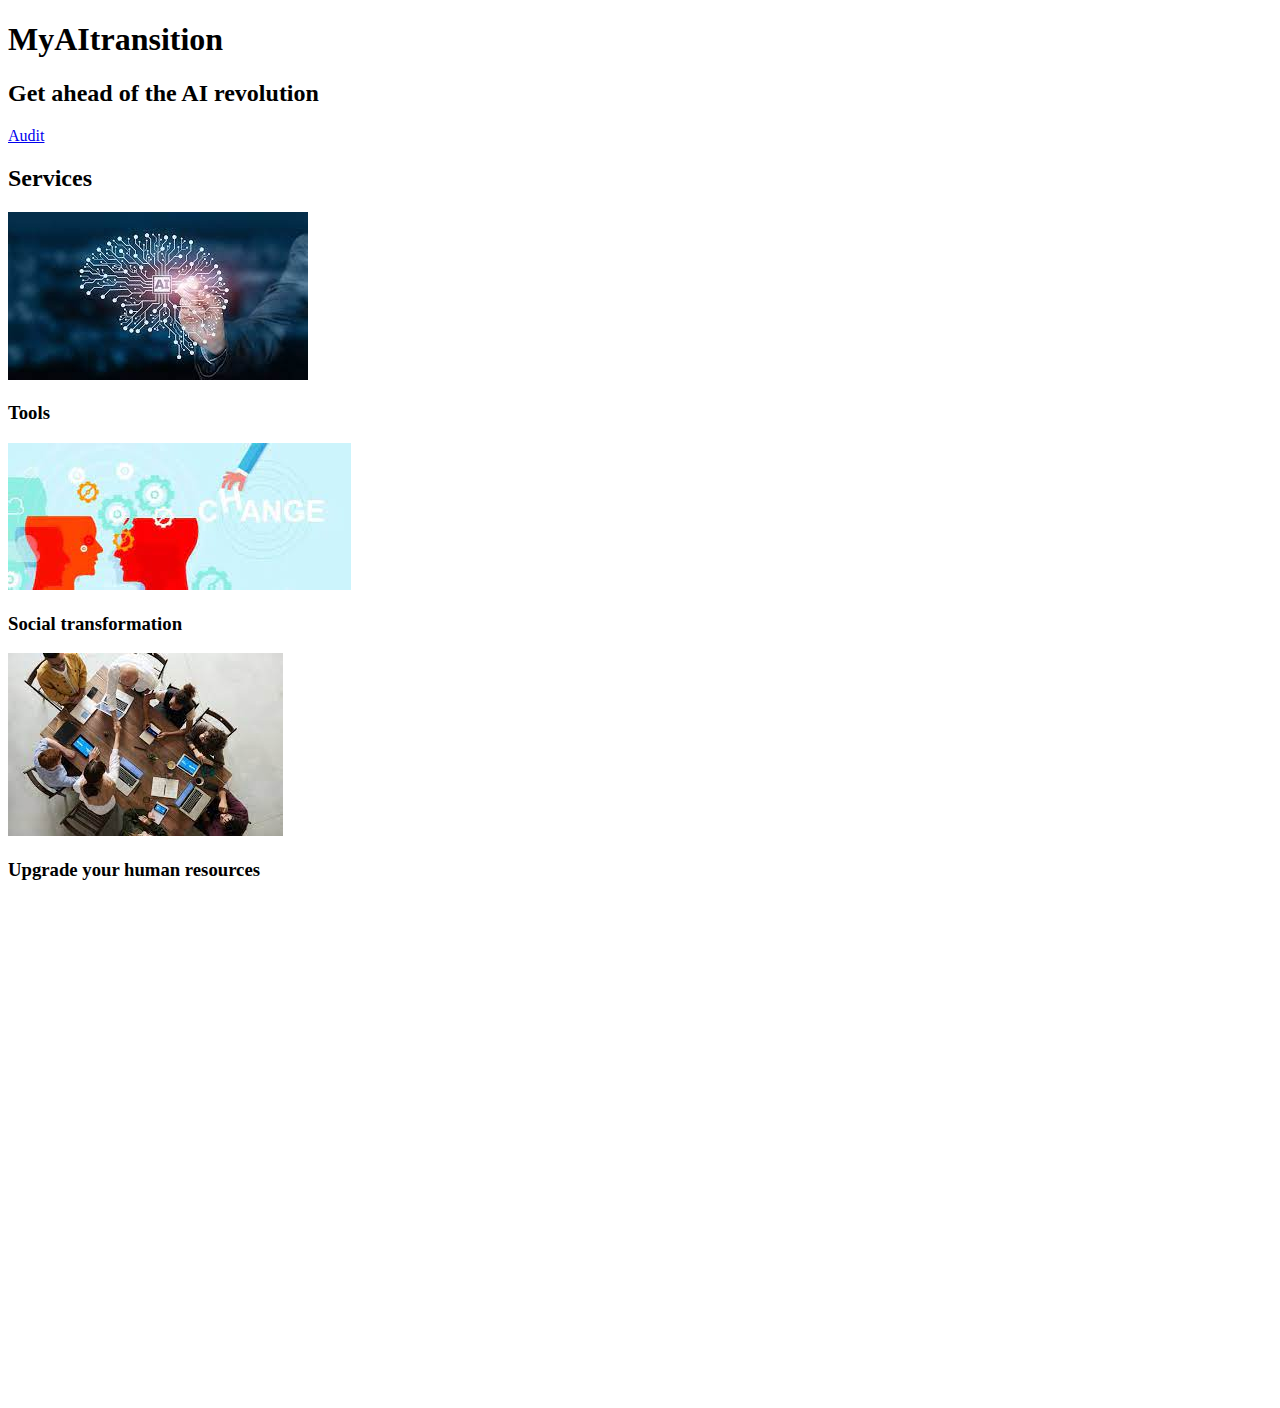
==== index.html @ 13193286 "Rename (index).html to index.html" ====
<!DOCTYPE html>
<html>
	<head>
		<title>MyAItransition</title>
		<meta charset="utf-8">
		<link rel="stylesheet" type="text/css" href="css/style.css">
	</head>
	<body>

		<div class="banner">
			<div class="container">
				<h1>MyAItransition</h1>
				<h2>Get ahead of the AI revolution</h2>
				<a href="apply-section" class="btn-blue">Audit</a>
			</div>
		</div>
			

			<div class="container">
				<h2>Services</h2>
				<div class="Cards">
					<div class="card">
						<img src="images/1.jpg">
						<h3>Tools</h3>
					</div>
					<div class="card">
						<img src="images/2.jpg">
						<h3>Social transformation</h3>
					</div>
					<div class="card">
						<img src="images/3.jpg">
						<h3>Upgrade your human resources</h3>
					</div>	
				</div>
			</div>
			
		<div id="apply-section">
			<div data-tf-widget="FMw6w8Xi" data-tf-opacity="100" data-tf-iframe-props="title=company" data-tf-transitive-search-params data-tf-medium="snippet" style="width:100%;height:500px;"></div><script src="//embed.typeform.com/next/embed.js"></script>
		</div>
	

	</body>
</html>
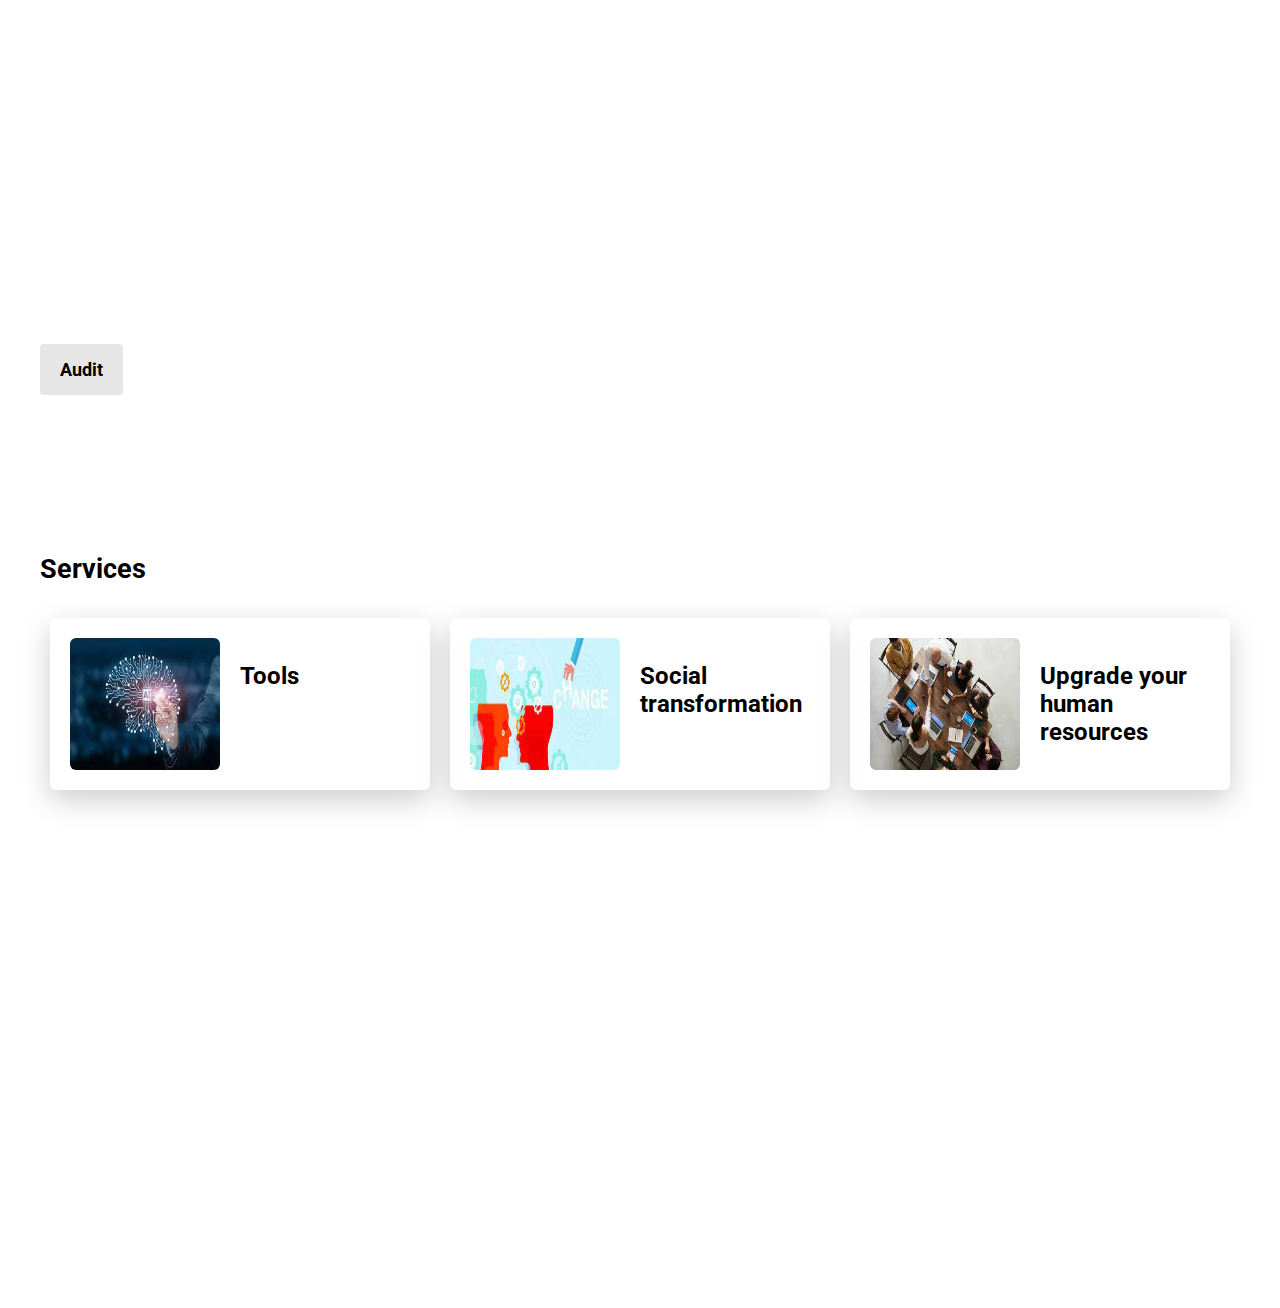
==== commit 79e08c65: "Update index.html" ====
--- a/index.html
+++ b/index.html
@@ -3,7 +3,7 @@
 	<head>
 		<title>MyAItransition</title>
 		<meta charset="utf-8">
-		<link rel="stylesheet" type="text/css" href="css/style.css">
+		<link rel="stylesheet" type="text/css" href="style.css">
 	</head>
 	<body>
 
--- a/style.css
+++ b/style.css
@@ -0,0 +1,23 @@
+@import url('https://fonts.googleapis.com/css2?family=Lora:ital@1&family=Roboto&display=swap');
+
+@import url('Components/container.css');
+@import url('Components/avatar.css');
+@import url('Components/button.css');
+@import url('Components/banner.css');
+@import url('Components/card.css');
+
+body {
+	font-family: 'Lora', serif;
+	font-size: 18px;
+}
+
+h1, h2, h3 {
+	font-family: 'Roboto', sans-serif;
+	font-weight: bold;
+}
+
+a {
+	text-decoration: none;
+}
+
+iframe 